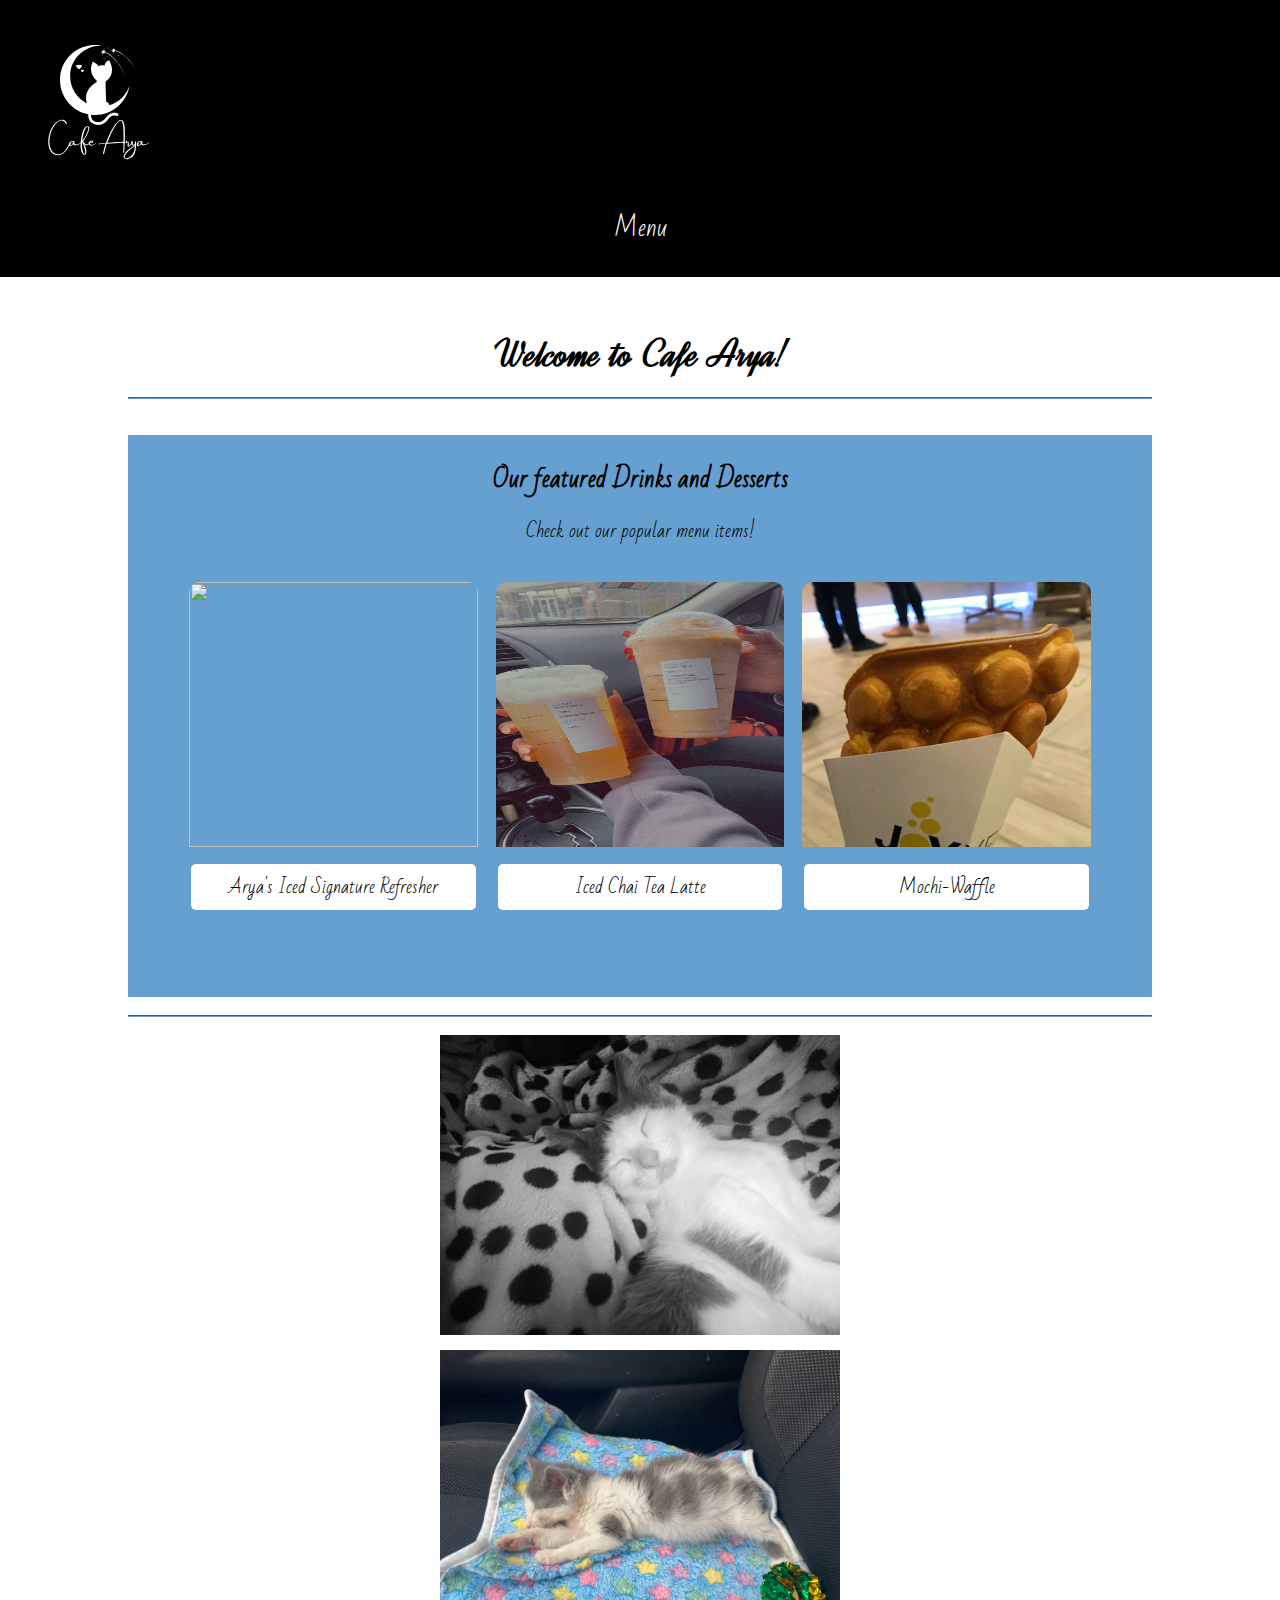
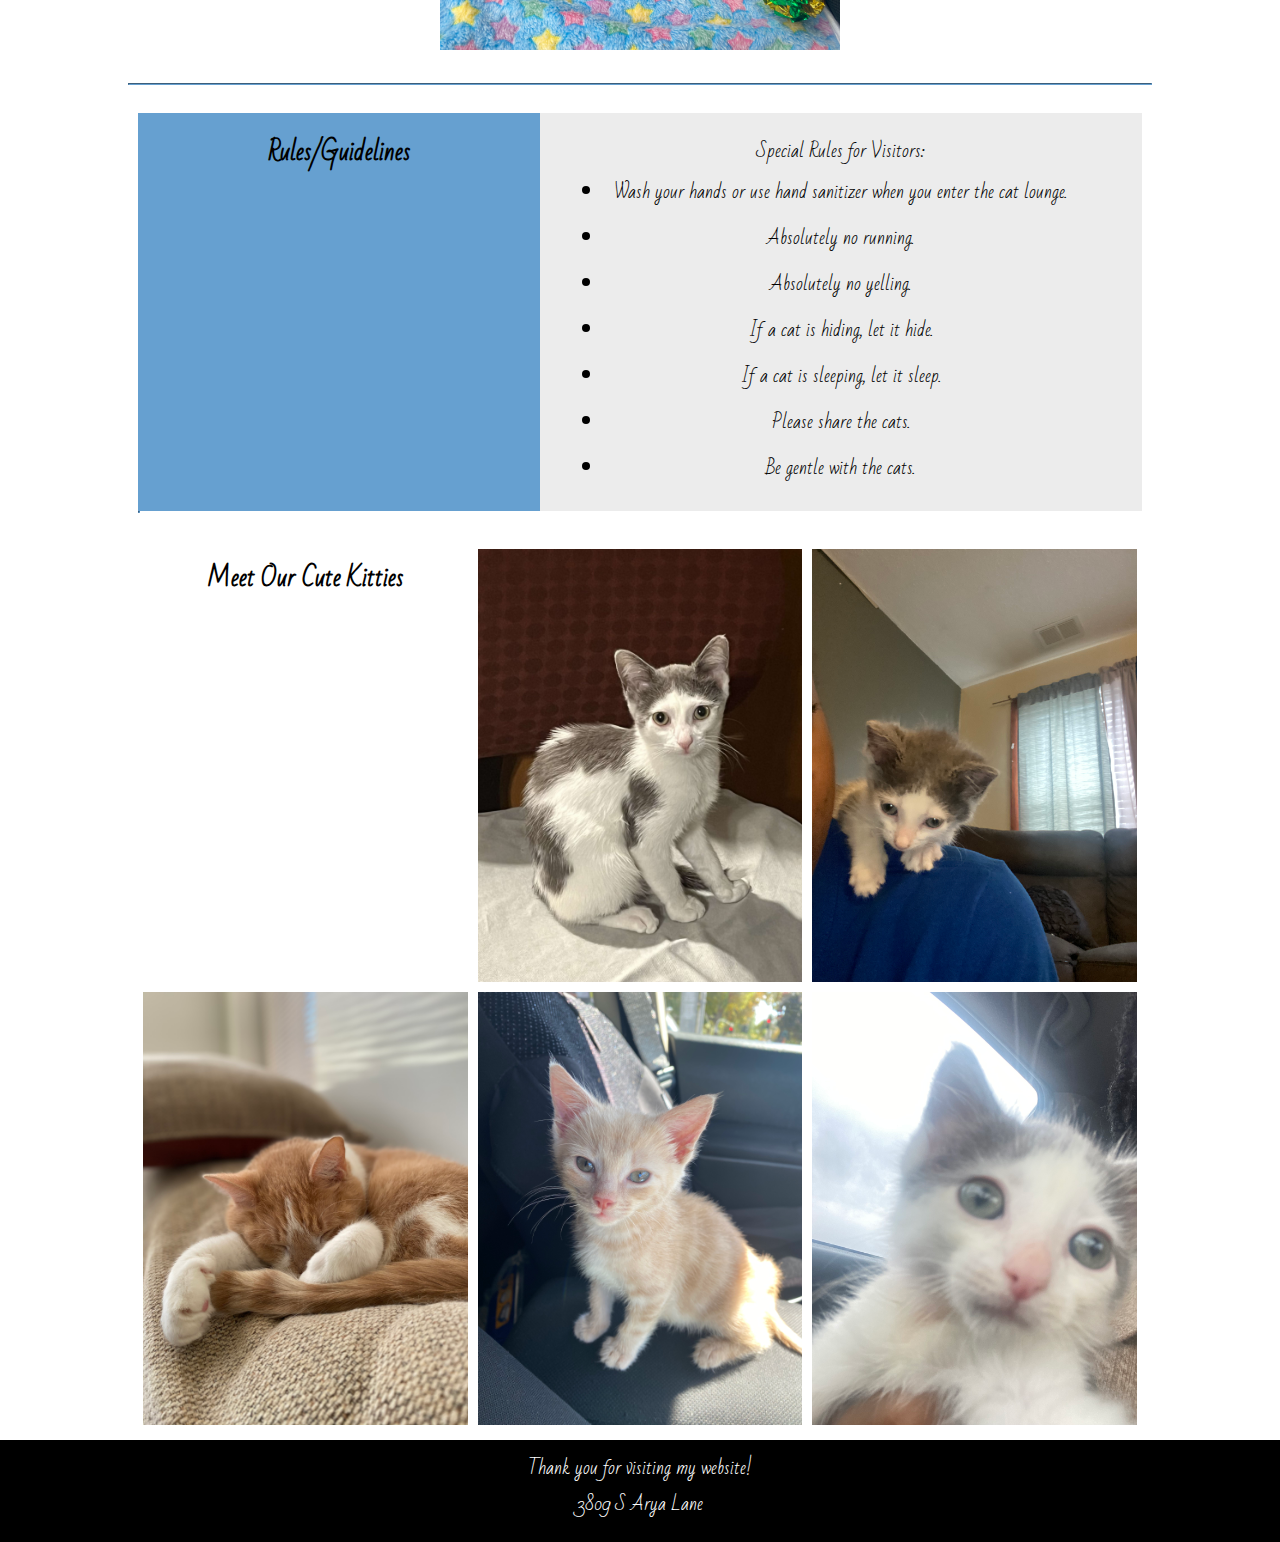
==== index.html @ ec00ef4c "Done" ====
<!DOCTYPE html>
<html lang="en">

<head>
    <meta charset="UTF-8">
    <meta http-equiv="X-UA-Compatible" content="IE=edge">
    <meta name="viewport" content="width=device-width, initial-scale=1.0">
    <link rel="stylesheet" href="style.css">
    <title>Cat Cafe</title>
</head>

<body>

    <header>
        <nav>
            <div class="header">
                <div class="logo">
                    <img src="Cafe Arya (1).svg">
                    <a href="Menu/index.html">Menu</a>
                </div>
            </div>
        </nav>
    </header>


    <main>
        <h1>Welcome to Cafe Arya!</h1>
        <br>
        <hr>
        <br>
        <br>
        <div class="featured_img">
            <h2>Our featured Drinks and Desserts</h2>
            <p>Check out our popular menu items!</p>
            <br>
            <div class="featured">
                <div class="menu1">
                    <img src="IMG_4458.jpg">
                    <p>Arya's Iced Signature Refresher</p>
                </div>

                <div class="menu2">
                    <img src="IMG_0201.JPG">
                    <p>Iced Chai Tea Latte</p>
                </div>

                <div class="menu3">
                    <img src="IMG_2038.JPG">
                    <p> Mochi-Waffle</p>
                </div>
            </div>
        </div>
        <br>
        <hr>
        <br>
        <div class="img">
            <img src="IMG_4694.jpeg">

            <img src="IMG_4497.jpeg">
        </div>
        <br>
        <hr>
        <br>
        <div class="Rules-guide">
            <div class="titlerg">
                <h2>Rules/Guidelines</h2>
            </div>

            <div class="learnmore">
                <p>
                <ul>
                    Special Rules for Visitors:
                    <li>Wash your hands or use hand sanitizer when you enter the cat lounge.</li>
                    <li>Absolutely no running.</li>
                    <li>Absolutely no yelling.</li>
                    <li>If a cat is hiding, let it hide.</li>
                    <li>If a cat is sleeping, let it sleep.</li>
                    <li>Please share the cats.</li>
                    <li>Be gentle with the cats.</li>
                </ul>
                </p>
            </div>

            <br>
            <hr>
            <br>

            <div class="gallery">

                <h2>Meet Our Cute Kitties</h2>

                <img src="IMG_2576.jpeg" alt="Arya:grey and white tabby">
                <img src="IMG_4498.jpeg" alt="kitten on shoulder">
                <img src="IMG_0243.jpeg" alt="Senior orange tabby sleeping">
                <img src="IMG_4428.jpeg" alt="Honey: kitten posing fot camera">
                <img src="IMG_4492.jpeg" alt="kitten close up">
            </div>
        </div>
    </main>

    <footer>
        <p>
            Thank you for visiting my website!
        </p>
        <p class="address">3809 S Arya Lane</p>
    </footer>

</body>

</html>
---- style.css ----
@import url('https://fonts.googleapis.com/css2?family=Bad+Script&display=swap');
@import url('https://fonts.googleapis.com/css2?family=Dynalight&display=swap');

* {
  margin: 0;
  padding: 0;
  box-sizing: border-box;
}

html {
  scroll-behavior: smooth;
}

body {
  background-color: white;
  width: 100%;
  margin: 0 auto;
  display: flex;
  flex-direction: column;
  justify-content: space-between;
  min-height: 100vh;
}

hr {
  height: 2px;
  background-color: #66a0d0;
  border-color: #66a0d0;
}

main {
  padding-top: 250px;
  width: 80%;
  margin: 0 auto;
}

h1 {
  font-family: 'Dynalight', cursive;
  font-size: 40px;
  text-align: center;
  padding-top: 80px;
  color: black;
}

a {
  font-family: 'Bad Script', cursive;
  font-size: 20px;
  text-align: center;
  padding: 25px;
  text-decoration: none;
  color: black;
}

p {
  font-family: 'Bad Script', cursive;
  font-size: 18px;
  text-align: center;
  color: black;
}

h3 {
  font-family: 'Bad Script', cursive;
  font-size: 20px;
  text-align: center;
  padding: 10px;
  color: White;
}

h2 {
  font-family: 'Bad Script', cursive;
  font-size: 24px;
  text-align: center;
  padding: 10px;
  color: black;
}


nav {
  width: 100%;
  position: fixed;
}

.logo {
  width: 100%;
}

.logo img {
  height: 200px;
  width: 200px;
}

.header {
  background-color: black;
  width: 100%;
  position: fixed;
  top: 0;
  left: 0;
  display: flex;
  justify-content: center;
  align-items: baseline;
  flex-wrap: wrap;
}

.logo a {
  color: white;
  text-decoration: none;
  font-size: 24px;
  padding-top: 0px;

  display: flex;
  justify-content: center;
  align-items: baseline;
  flex-wrap: wrap;
}

.header a {
  color: white;
  text-decoration: none;
  font-size: 24px;
}

.header a:hover {
  color: rgb(102, 160, 208);
}

main img {
  width: 100%;
  padding-bottom: 15px;
}

/*Featured menu with img*/
.featured_img {
  width: 100%;
  margin: 0 auto;
  Height: auto;
  padding-top: 10px;
  padding-bottom: 10px;
  background-color: #66a0d0;
}

.featured {
  padding: 10px;
  width: 90%;
  margin: 0 auto;
  height: 420px;


  position: static;
  display: flex;
  flex-wrap: wrap;
  justify-content: space-between;
}

.menu1,
.menu2,
.menu3 {
  width: 32%;
  height: 280px;
  margin-top: 5px;
  margin-bottom: 5px;
  border-radius: 5px;


  position: static;
  display: flex;
  flex-wrap: wrap;
  justify-content: center;
}

.menu1 p,
.menu2 p,
.menu3 p {
  padding: 5px;
  width: 100%;
  margin: 2px;
  text-align: center;
  background-color: white;
  color: black;
  border-radius: 5px;
  border-color: black;
}


.menu1 img,
.menu2 img,
.menu3 img {
  width: 100%;
  height: 100%;
  border-radius: 10px;
  border-color: black;
}

.img {
  background-color: white;
  height: auto;
  width: 400px;
  margin: 0 auto;
}

.img img {
  width: 100%;
  height: 100%;

  display: flex;
  flex-wrap: wrap;
  justify-content: center;
}


.Rules-guide {
  width: 100%;
  padding: 10px;
  margin: 0 auto;
  background: white;

  position: static;
  display: flex;
  flex-wrap: wrap;
  justify-content: space-between;
}

.titlerg {
  width: 40%;
  height: auto;
  margin: 0 auto;
  padding: 5px;
  background: #66a0d0;

  position: static;
  display: flex;
  flex-wrap: wrap;
}

.titlerg h2 {
  text-align: center;
  margin: 0 auto;
}

.learnmore {
  width: 60%;
  margin: 0 auto;
  padding: 5px;
  background: rgb(236, 236, 236);

  position: static;
  display: flex;
  flex-wrap: wrap;
}

.learnmore p,
.learnmore ul,
.learnmore li {
  width: 90%;
  margin: 0 auto;
  padding: 5px;
  color: black;
}

ul,
li {
  font-family: 'Bad Script', cursive;
  font-size: 18px;
  text-align: center;
  color: black;
}

.gallery {
  padding-top: 15px;
  display: grid;
  grid-template-columns: 1fr 1fr 1fr;
}

.gallery img {
  width: 100%;
  margin: 0;
  padding: 5px;
}

@media (max-width: 500px) {


  .gallery {
    grid-template-columns: 1fr 1fr;
  }
}

@media (max-width: 300px) {

  .gallery {
    grid-template-columns: 1fr;
  }

}

footer p {
  font-size: 18px;
  color: white;
}

footer {
  padding: 10px;
  background-color: black;
}

.address {
  margin-bottom: 10px;
}
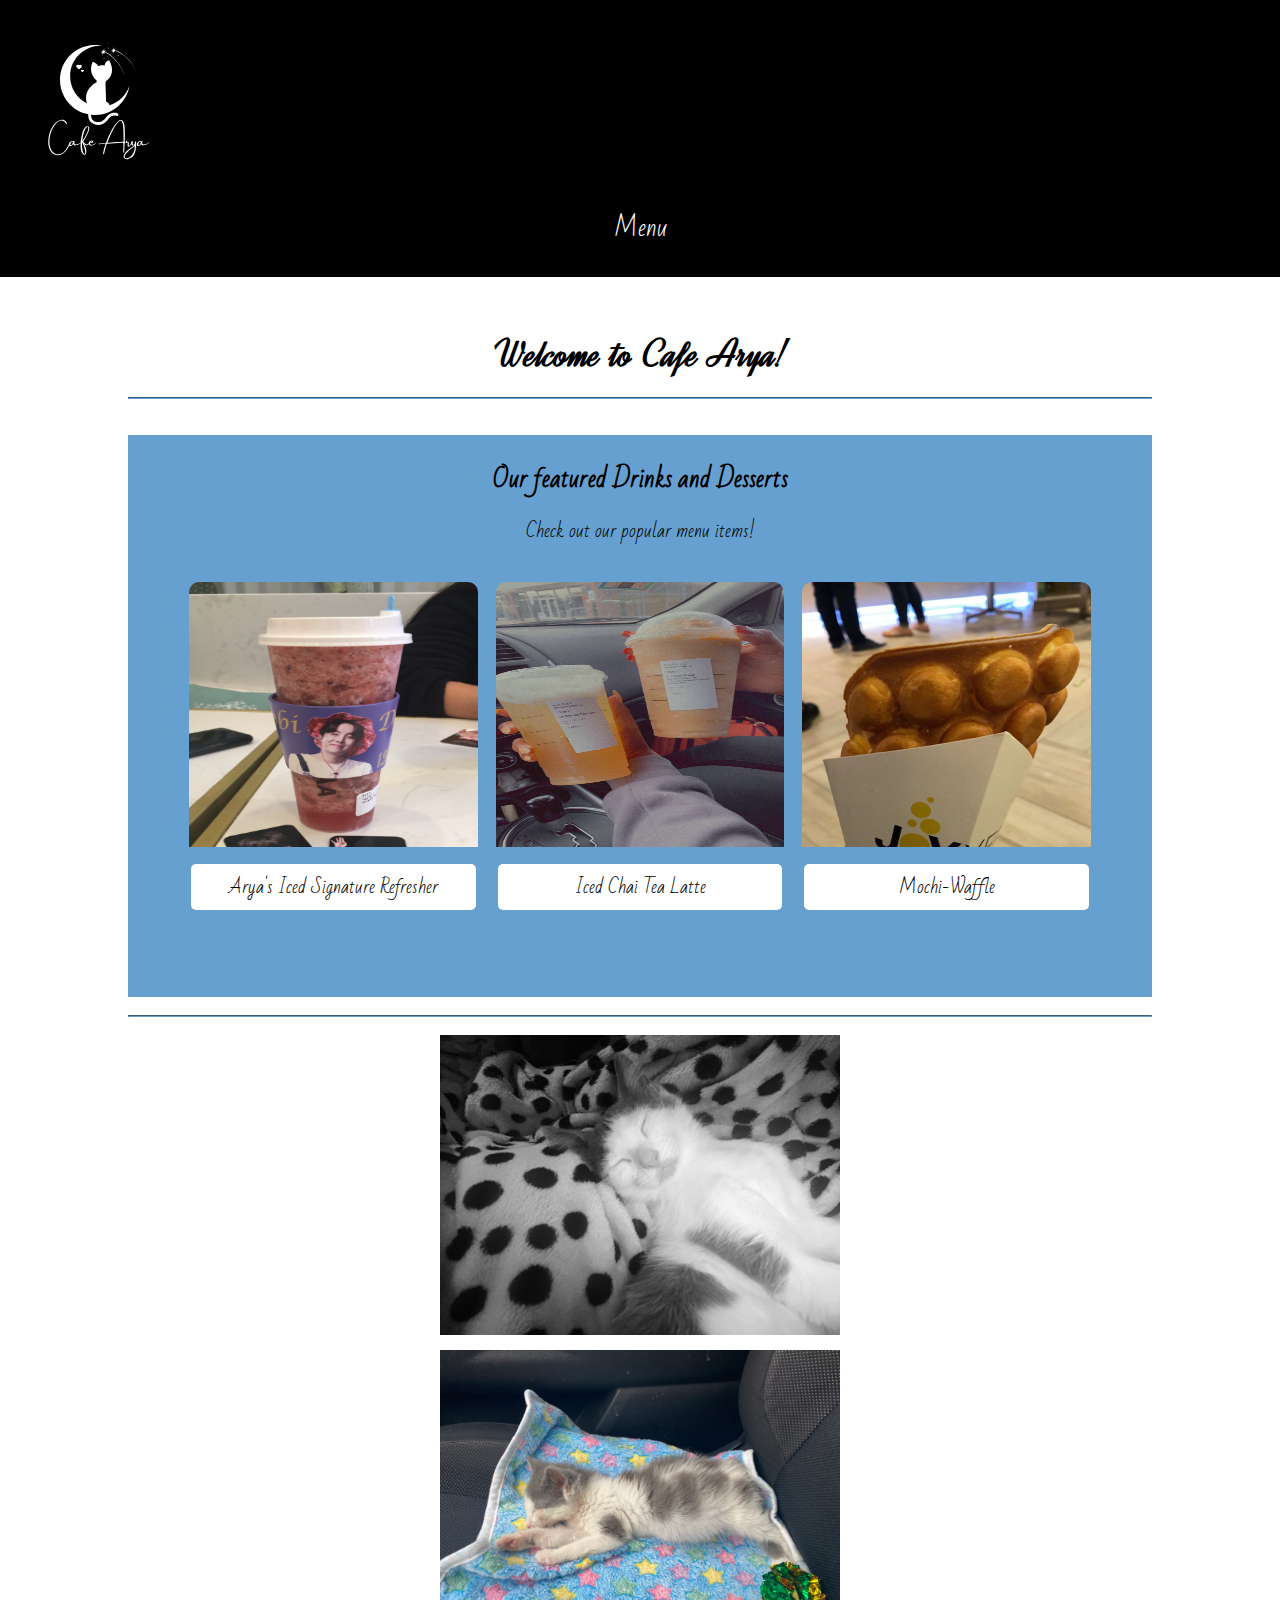
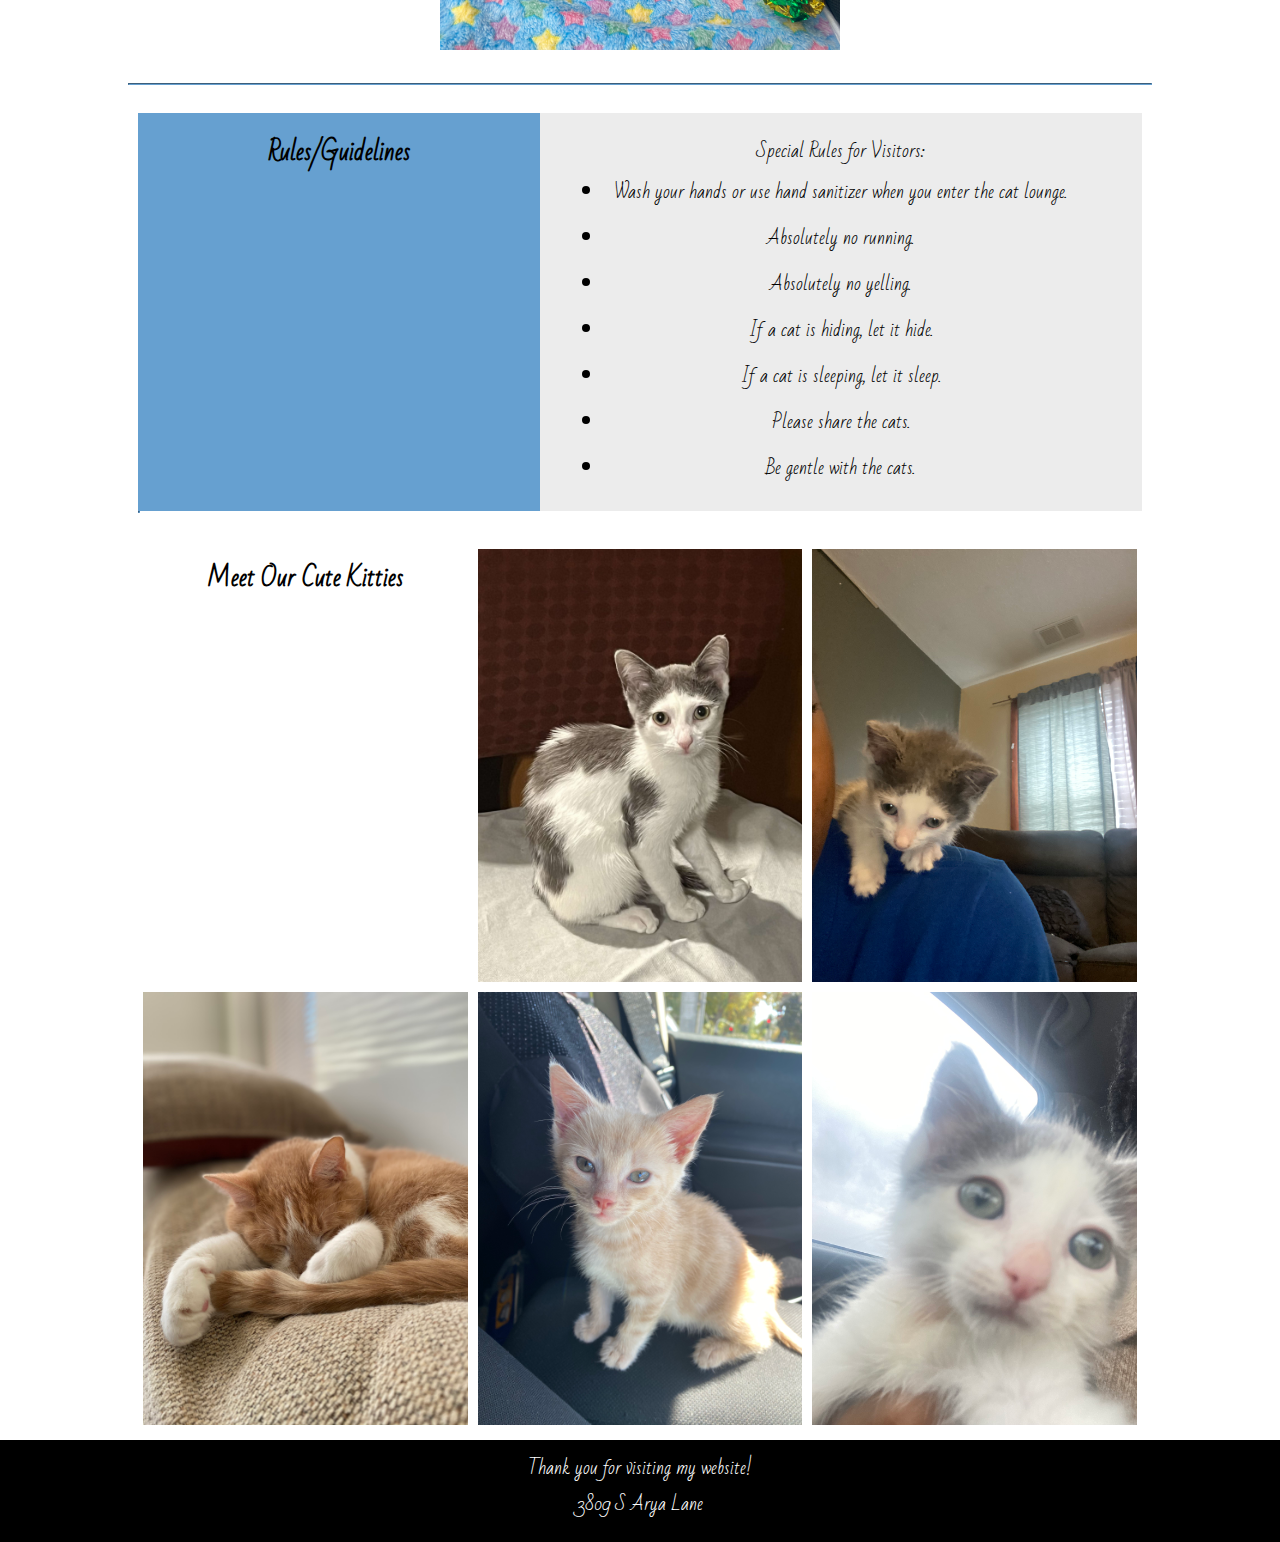
==== commit cd84a070: "Update index.html" ====
--- a/index.html
+++ b/index.html
@@ -35,7 +35,7 @@
             <br>
             <div class="featured">
                 <div class="menu1">
-                    <img src="IMG_4458.jpg">
+                    <img src="IMG_4458.JPG">
                     <p>Arya's Iced Signature Refresher</p>
                 </div>
 
